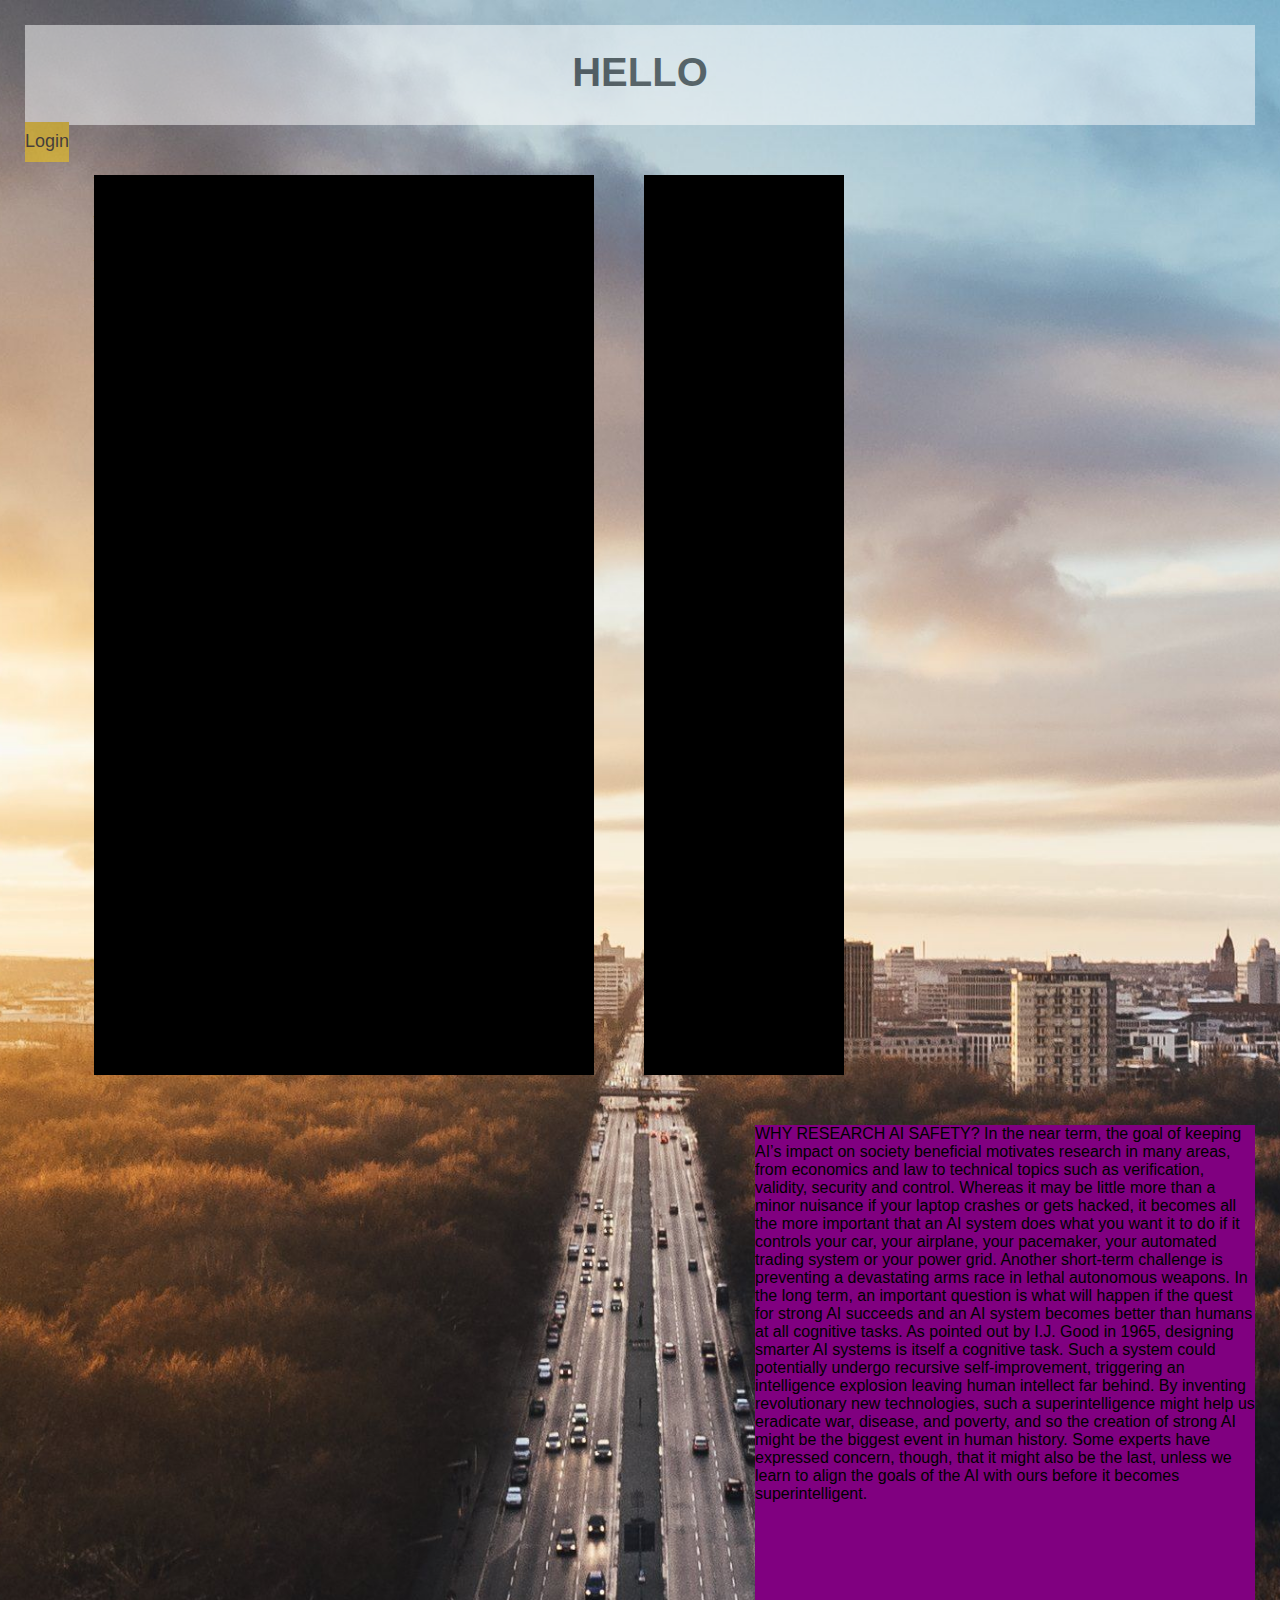
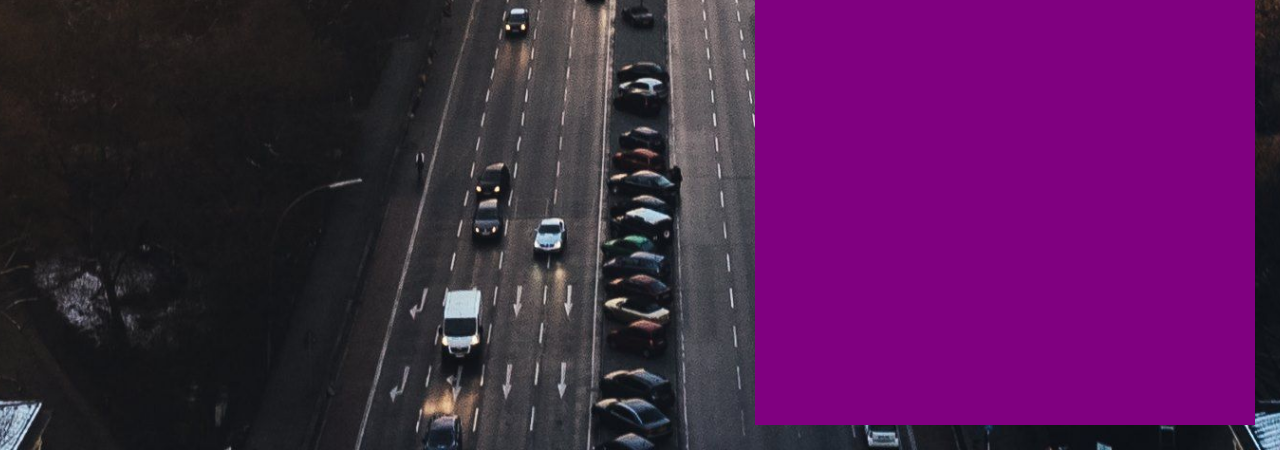
==== index.html @ 707bb282 "Add files via upload" ====
<html>
<head>
<link href="let_css.css" type="text/css" rel="stylesheet"/>
<title>Lets go</title>
</head>
<body>
	
	<div class="top">
	<h1 class="headers">HELLO</h1>
		<button type="button" onClick="location.href='login.html'">Login</button> </div>
      </div>
		

	</div>
	
	<div id="left_side">WHAT IS AI?
From SIRI to self-driving cars, artificial intelligence (AI) is progressing rapidly. While science fiction often portrays AI as robots with human-like characteristics, AI can encompass anything from Google’s search algorithms to IBM’s Watson to autonomous weapons.

Artificial intelligence today is properly known as narrow AI (or weak AI), in that it is designed to perform a narrow task (e.g. only facial recognition or only internet searches or only driving a car). However, the long-term goal of many researchers is to create general AI (AGI or strong AI). While narrow AI may outperform humans at whatever its specific task is, like playing chess or solving equations, AGI would outperform humans at nearly every cognitive task.</div>

	<div class="left1"></div>
	<div id="sag">WHY RESEARCH AI SAFETY?
In the near term, the goal of keeping AI’s impact on society beneficial motivates research in many areas, from economics and law to technical topics such as verification, validity, security and control. Whereas it may be little more than a minor nuisance if your laptop crashes or gets hacked, it becomes all the more important that an AI system does what you want it to do if it controls your car, your airplane, your pacemaker, your automated trading system or your power grid. Another short-term challenge is preventing a devastating arms race in lethal autonomous weapons.

In the long term, an important question is what will happen if the quest for strong AI succeeds and an AI system becomes better than humans at all cognitive tasks. As pointed out by I.J. Good in 1965, designing smarter AI systems is itself a cognitive task. Such a system could potentially undergo recursive self-improvement, triggering an intelligence explosion leaving human intellect far behind. By inventing revolutionary new technologies, such a superintelligence might help us eradicate war, disease, and poverty, and so the creation of strong AI might be the biggest event in human history. Some experts have expressed concern, though, that it might also be the last, unless we learn to align the goals of the AI with ours before it becomes superintelligent.</div>
	
</body>
<html>
---- let_css.css ----
#left_side{
	margin: 25px;
	width: 500px;
	height: 100%;
	float: left;
	background-color: black;
}
.left1{
	margin: 25px;
	width: 200px;
	height: 100%;
	float: left;
	background-color: black;

}
#sag{
	margin: 25px;
	width: 500px;
	height: 100%;
	float: right;
	background-color: purple;
}
.top{
	margin: 25px;
	width: calc(100%-25px);
	height: 100px;
	background-color: white;
	opacity: 0.5;
}
#login{
	float: right;
	
}
.headers{
	text-align: center;
	padding-top:  25px;

}
body{
	margin: 0;
	padding: 0;
	background-image: url(img1.jpg);
	background-size:cover;
	background-position: center;
	font-family: sans-serif;
}

 h1{
	text-align: center;
	color: black;
	opacity: 1.5;
	font-size: 40px;

}

button{
	float: left;
	margin: 0;
	padding: 0;
	border: none;
	outline: none;
	height: 40px;
	background:#ffcf0c;
	font-size: 18px; 
	
}
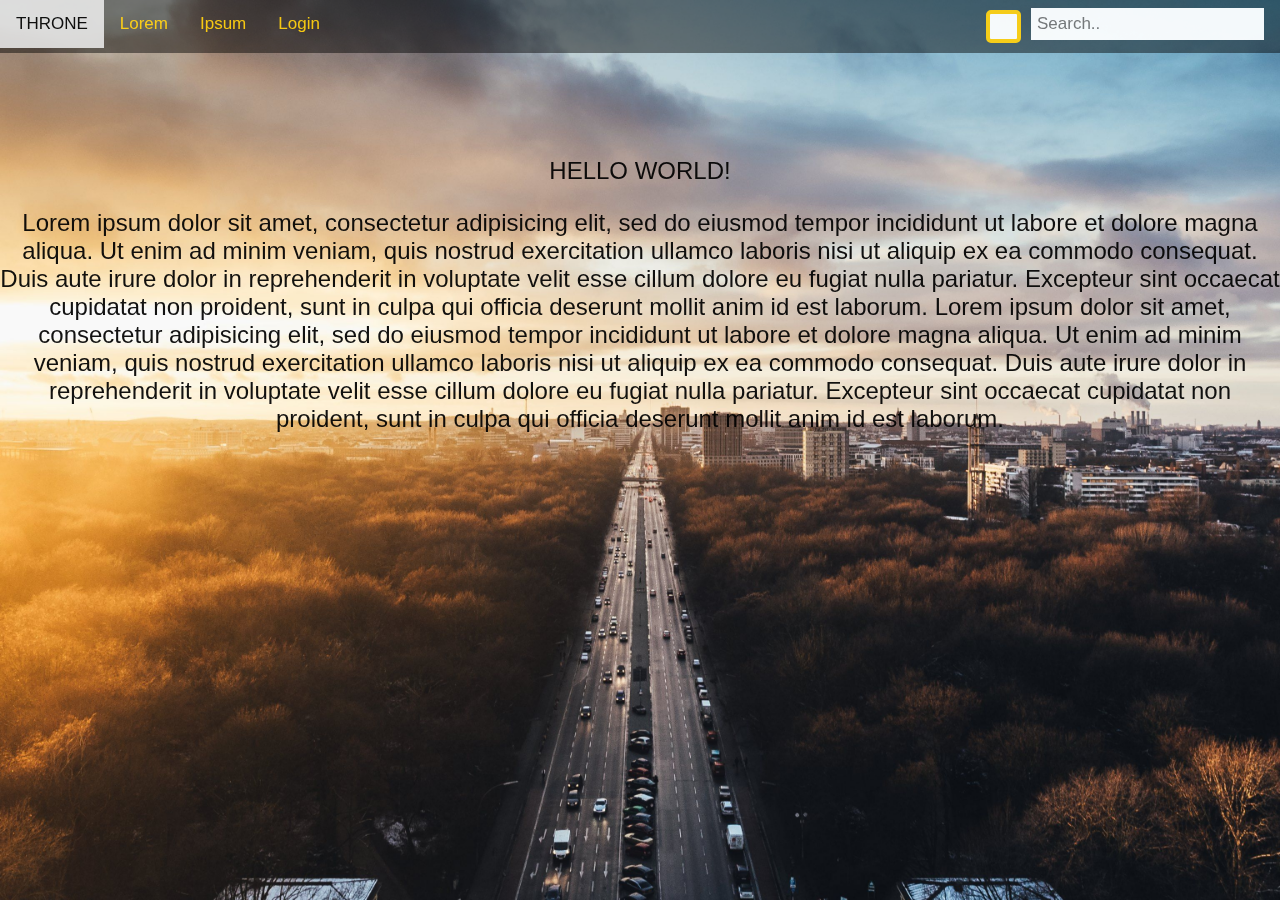
==== commit e8eff7dc: "Add files via upload" ====
--- a/index.html
+++ b/index.html
@@ -1,28 +1,47 @@
 <html>
+<!-- author:SerenKSO -->
 <head>
+<link rel="stylesheet" href="https://cdnjs.cloudflare.com/ajax/libs/font-awesome/4.7.0/css/font-awesome.min.css">	
+<meta charset="utf-8">
+<link rel="stylesheet" href="https://maxcdn.bootstrapcdn.com/bootstrap/4.0.0-alpha.6/css/bootstrap.min.css" integrity="sha384-rwoIResjU2yc3z8GV/NPeZWAv56rSmLldC3R/AZzGRnGxQQKnKkoFVhFQhNUwEyJ" crossorigin="anonymous">
+<meta name="viewport" content="width=device-width, initial-scale=1, shrink-to-fit=no">
 <link href="let_css.css" type="text/css" rel="stylesheet"/>
 <title>Lets go</title>
 </head>
 <body>
-	
-	<div class="top">
-	<h1 class="headers">HELLO</h1>
-		<button type="button" onClick="location.href='login.html'">Login</button> </div>
-      </div>
+
+
+	<div class="topnav">
+ <a class="navbar-brand" href="index.html">THRONE</a>
+  <a href="#news">Lorem</a>
+  <a href="#contact">Ipsum</a>
+  <a href='login.html'>Login</a>
+  <input type="text" placeholder="Search..">
+   <button type="submit" class="searchButton">
+        <i class="fa fa-search"></i>
+     </button>     
+</div>
+<div class="container">
+	<div class="texts">	
+		<p>HELLO WORLD!</p>
 		
+		<p>Lorem ipsum dolor sit amet, consectetur adipisicing elit, sed do eiusmod
+		tempor incididunt ut labore et dolore magna aliqua. Ut enim ad minim veniam,
+		quis nostrud exercitation ullamco laboris nisi ut aliquip ex ea commodo
+		consequat. Duis aute irure dolor in reprehenderit in voluptate velit esse
+		cillum dolore eu fugiat nulla pariatur. Excepteur sint occaecat cupidatat non
+		proident, sunt in culpa qui officia deserunt mollit anim id est laborum.
+	Lorem ipsum dolor sit amet, consectetur adipisicing elit, sed do eiusmod
+		tempor incididunt ut labore et dolore magna aliqua. Ut enim ad minim veniam,
+		quis nostrud exercitation ullamco laboris nisi ut aliquip ex ea commodo
+		consequat. Duis aute irure dolor in reprehenderit in voluptate velit esse
+		cillum dolore eu fugiat nulla pariatur. Excepteur sint occaecat cupidatat non
+		proident, sunt in culpa qui officia deserunt mollit anim id est laborum.</p>
+	</div>
+</div>
 
-	</div>
-	
-	<div id="left_side">WHAT IS AI?
-From SIRI to self-driving cars, artificial intelligence (AI) is progressing rapidly. While science fiction often portrays AI as robots with human-like characteristics, AI can encompass anything from Google’s search algorithms to IBM’s Watson to autonomous weapons.
 
-Artificial intelligence today is properly known as narrow AI (or weak AI), in that it is designed to perform a narrow task (e.g. only facial recognition or only internet searches or only driving a car). However, the long-term goal of many researchers is to create general AI (AGI or strong AI). While narrow AI may outperform humans at whatever its specific task is, like playing chess or solving equations, AGI would outperform humans at nearly every cognitive task.</div>
 
-	<div class="left1"></div>
-	<div id="sag">WHY RESEARCH AI SAFETY?
-In the near term, the goal of keeping AI’s impact on society beneficial motivates research in many areas, from economics and law to technical topics such as verification, validity, security and control. Whereas it may be little more than a minor nuisance if your laptop crashes or gets hacked, it becomes all the more important that an AI system does what you want it to do if it controls your car, your airplane, your pacemaker, your automated trading system or your power grid. Another short-term challenge is preventing a devastating arms race in lethal autonomous weapons.
-
-In the long term, an important question is what will happen if the quest for strong AI succeeds and an AI system becomes better than humans at all cognitive tasks. As pointed out by I.J. Good in 1965, designing smarter AI systems is itself a cognitive task. Such a system could potentially undergo recursive self-improvement, triggering an intelligence explosion leaving human intellect far behind. By inventing revolutionary new technologies, such a superintelligence might help us eradicate war, disease, and poverty, and so the creation of strong AI might be the biggest event in human history. Some experts have expressed concern, though, that it might also be the last, unless we learn to align the goals of the AI with ours before it becomes superintelligent.</div>
 	
 </body>
 <html>--- a/let_css.css
+++ b/let_css.css
@@ -1,41 +1,3 @@
-#left_side{
-	margin: 25px;
-	width: 500px;
-	height: 100%;
-	float: left;
-	background-color: black;
-}
-.left1{
-	margin: 25px;
-	width: 200px;
-	height: 100%;
-	float: left;
-	background-color: black;
-
-}
-#sag{
-	margin: 25px;
-	width: 500px;
-	height: 100%;
-	float: right;
-	background-color: purple;
-}
-.top{
-	margin: 25px;
-	width: calc(100%-25px);
-	height: 100px;
-	background-color: white;
-	opacity: 0.5;
-}
-#login{
-	float: right;
-	
-}
-.headers{
-	text-align: center;
-	padding-top:  25px;
-
-}
 body{
 	margin: 0;
 	padding: 0;
@@ -43,24 +5,103 @@
 	background-size:cover;
 	background-position: center;
 	font-family: sans-serif;
+	opacity: 0.93
+}
+.topnav {
+  background-color: rgba(0, 0, 0, 0.5);
+  overflow: hidden;
+  /*background: transparent; rgb(255,255,153)*/
+}
+.topnav a {
+  float: left;
+  color: #ffcf0c;
+  text-align: center;
+  padding: 14px 16px;
+  text-decoration: none;
+  font-size: 17px;
 }
 
- h1{
-	text-align: center;
-	color: black;
-	opacity: 1.5;
-	font-size: 40px;
-
+.topnav a:hover {
+  background-color: #ddd;
+  color: black;
 }
 
-button{
-	float: left;
-	margin: 0;
-	padding: 0;
-	border: none;
-	outline: none;
-	height: 40px;
-	background:#ffcf0c;
-	font-size: 18px; 
+.topnav a.active {
+  background-color: #696969;
+  color: white;
+}
+.topnav input[type=text] {
+  float: right;
+  padding: 6px;
+  border: none;
+  margin-top: 8px;
+  margin-right: 16px;
+  font-size: 17px;
+}
+@media screen and (max-width: 600px) {
+  .topnav a, .topnav input[type=text] {
+    float: none;
+    display: block;
+    text-align: left;
+    width: 100%;
+    margin: 0;
+    padding: 14px;
+  }
+  .topnav input[type=text] {
+    border: 1px solid #ccc;
+  }
+}
+.searchButton {
 	
+	margin:10px;
+  	float: right; 
+  	width:35px;
+  	height: 33px;
+  	border:4px solid  #ffcf0c;
+  	background-color: #fff;
+  	text-align: center;
+  	color: #fff;
+ 	border-radius: 5px;
+  	cursor: pointer;
+  	font-size: 15px;
+  	text-align: center;
+}	
+
+.container{
+  position: relative;
+/*color: black;
+float: center;
+background-color:#fff;
+padding: 30px;
+width: 90%;
+height: 45%;
+top: 20%;
+right: 20%;
+left: 20%;
+position: absolute;
+background:transparent;
+overflow: hidden;*/
 }
+
+
+.texts{
+color: #000;
+position: absolute;
+bottom :30px;
+left: 0;
+top: 80;
+width: 100%;
+text-align: center;
+font-size: 24px;
+}
+
+/*
+.container .a p{
+	font-weight: bold;
+	font-size: 22px;
+	float: center;
+	font-family: sans-serif;
+	overflow: hidden;
+
+	
+}*/
